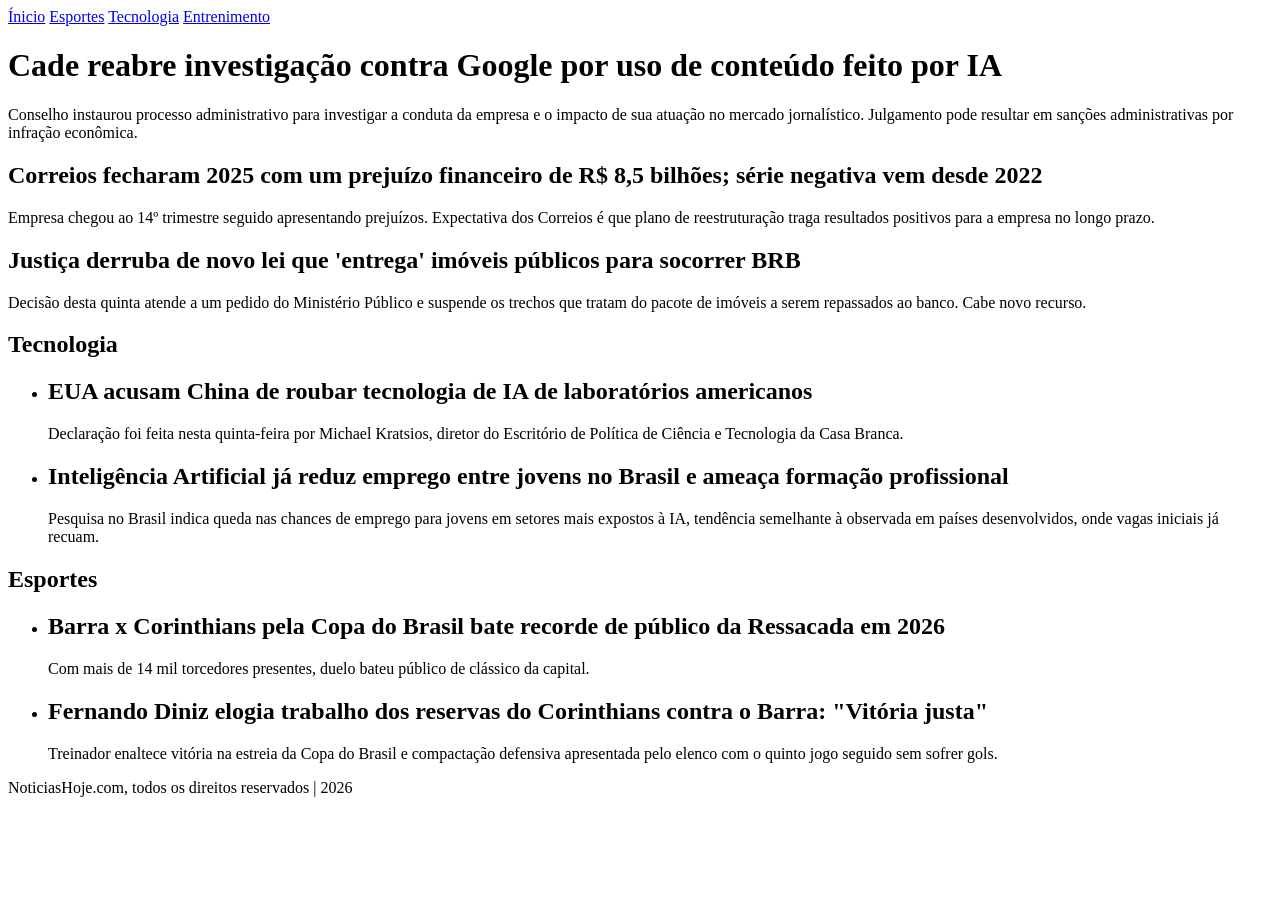
==== noticias.html @ ac5bb6d0 "Add files via upload" ====
<!DOCTYPE html>
<html lang="en">
<head>
    <meta charset="UTF-8">
    <meta name="viewport" content="width=device-width, initial-scale=1.0">
    <title>Document</title>
</head>
<body>
    <nav>
        <a href="Inicio">Ínicio</a>
        <a href="#Esportes">Esportes</a>
        <a href="#Tecnologia">Tecnologia</a>
        <a href="Entretenimento">Entrenimento</a>
    </nav>

    <main>
        <h1>Cade reabre investigação contra Google por uso de conteúdo feito por IA</h1>
        <p>Conselho instaurou processo administrativo para investigar a conduta da empresa e o impacto de sua atuação no mercado jornalístico. Julgamento pode resultar em sanções administrativas por infração econômica.</p>

        <h2>Correios fecharam 2025 com um prejuízo financeiro de R$ 8,5 bilhões; série negativa vem desde 2022</h2>
        <p>Empresa chegou ao 14º trimestre seguido apresentando prejuízos. Expectativa dos Correios é que plano de reestruturação traga resultados positivos para a empresa no longo prazo.</p>

        <h2>Justiça derruba de novo lei que 'entrega' imóveis públicos para socorrer BRB</h2>
        <p>Decisão desta quinta atende a um pedido do Ministério Público e suspende os trechos que tratam do pacote de imóveis a serem repassados ao banco. Cabe novo recurso.</p>
    </main>

    <section id="Tecnologia">
        <h1>Tecnologia</h1>
        <ul>
            <li>
                <h2>EUA acusam China de roubar tecnologia de IA de laboratórios americanos</h2>
                <p>Declaração foi feita nesta quinta-feira por Michael Kratsios, diretor do Escritório de Política de Ciência e Tecnologia da Casa Branca.</p>
            </li>
            <li>
                <h2>Inteligência Artificial já reduz emprego entre jovens no Brasil e ameaça formação profissional</h2>
                <p>Pesquisa no Brasil indica queda nas chances de emprego para jovens em setores mais expostos à IA, tendência semelhante à observada em países desenvolvidos, onde vagas iniciais já recuam.</p>
            </li>
        </ul>
    </section>

    <section id="Esportes">
        <h1>Esportes</h1>
        <ul>
            <li>
                <h2>Barra x Corinthians pela Copa do Brasil bate recorde de público da Ressacada em 2026</h2>
                <p>Com mais de 14 mil torcedores presentes, duelo bateu público de clássico da capital.</p>
            </li>
            <li>
                <h2>Fernando Diniz elogia trabalho dos reservas do Corinthians contra o Barra: "Vitória justa"</h2>
                <p>Treinador enaltece vitória na estreia da Copa do Brasil e compactação defensiva apresentada pelo elenco com o quinto jogo seguido sem sofrer gols.</p>
            </li>
        </ul>
    </section>

    <footer>
        <p>NoticiasHoje.com, todos os direitos reservados | 2026 </p>
    </footer>
</body>
</html>
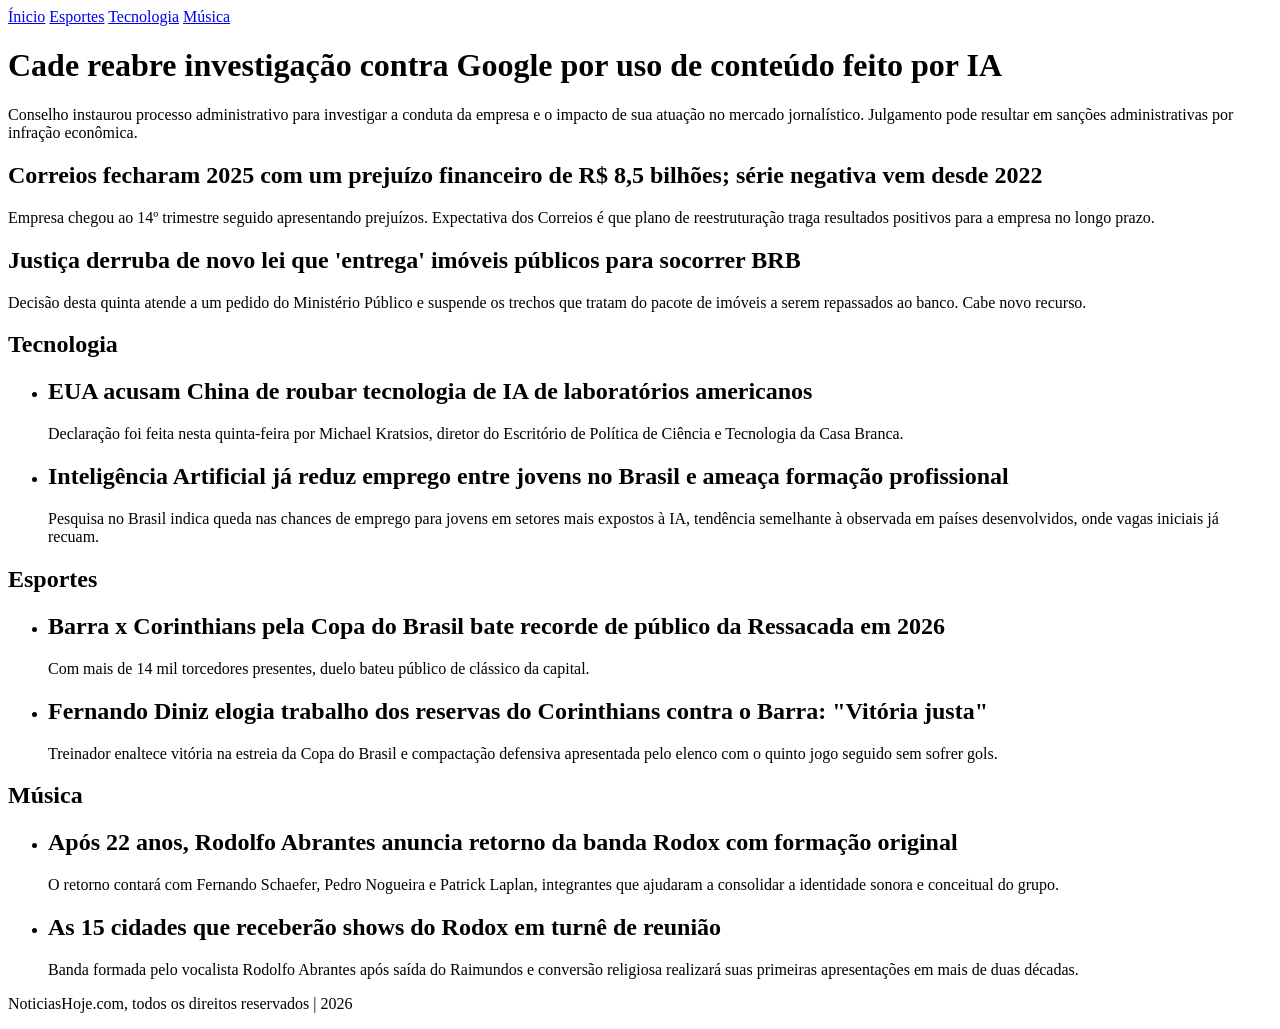
==== commit b429a2ed: "Add files via upload" ====
--- a/noticias.html
+++ b/noticias.html
@@ -3,17 +3,17 @@
 <head>
     <meta charset="UTF-8">
     <meta name="viewport" content="width=device-width, initial-scale=1.0">
-    <title>Document</title>
+    <title>NoticiasHoje</title>
 </head>
 <body>
     <nav>
-        <a href="Inicio">Ínicio</a>
+        <a href="#Inicio">Ínicio</a>
         <a href="#Esportes">Esportes</a>
         <a href="#Tecnologia">Tecnologia</a>
-        <a href="Entretenimento">Entrenimento</a>
+        <a href="#Música">Música</a>
     </nav>
 
-    <main>
+    <main id="Inicio">
         <h1>Cade reabre investigação contra Google por uso de conteúdo feito por IA</h1>
         <p>Conselho instaurou processo administrativo para investigar a conduta da empresa e o impacto de sua atuação no mercado jornalístico. Julgamento pode resultar em sanções administrativas por infração econômica.</p>
 
@@ -52,6 +52,20 @@
         </ul>
     </section>
 
+    <section id="Música">
+        <h1>Música</h1>
+        <ul>
+            <li>
+                <h2>Após 22 anos, Rodolfo Abrantes anuncia retorno da banda Rodox com formação original</h2>
+                <p>O retorno contará com Fernando Schaefer, Pedro Nogueira e Patrick Laplan, integrantes que ajudaram a consolidar a identidade sonora e conceitual do grupo.</p>
+            </li>
+            <li>
+                <h2>As 15 cidades que receberão shows do Rodox em turnê de reunião</h2>
+                <p>Banda formada pelo vocalista Rodolfo Abrantes após saída do Raimundos e conversão religiosa realizará suas primeiras apresentações em mais de duas décadas.</p>
+            </li>
+        </ul>
+    </section>
+
     <footer>
         <p>NoticiasHoje.com, todos os direitos reservados | 2026 </p>
     </footer>
